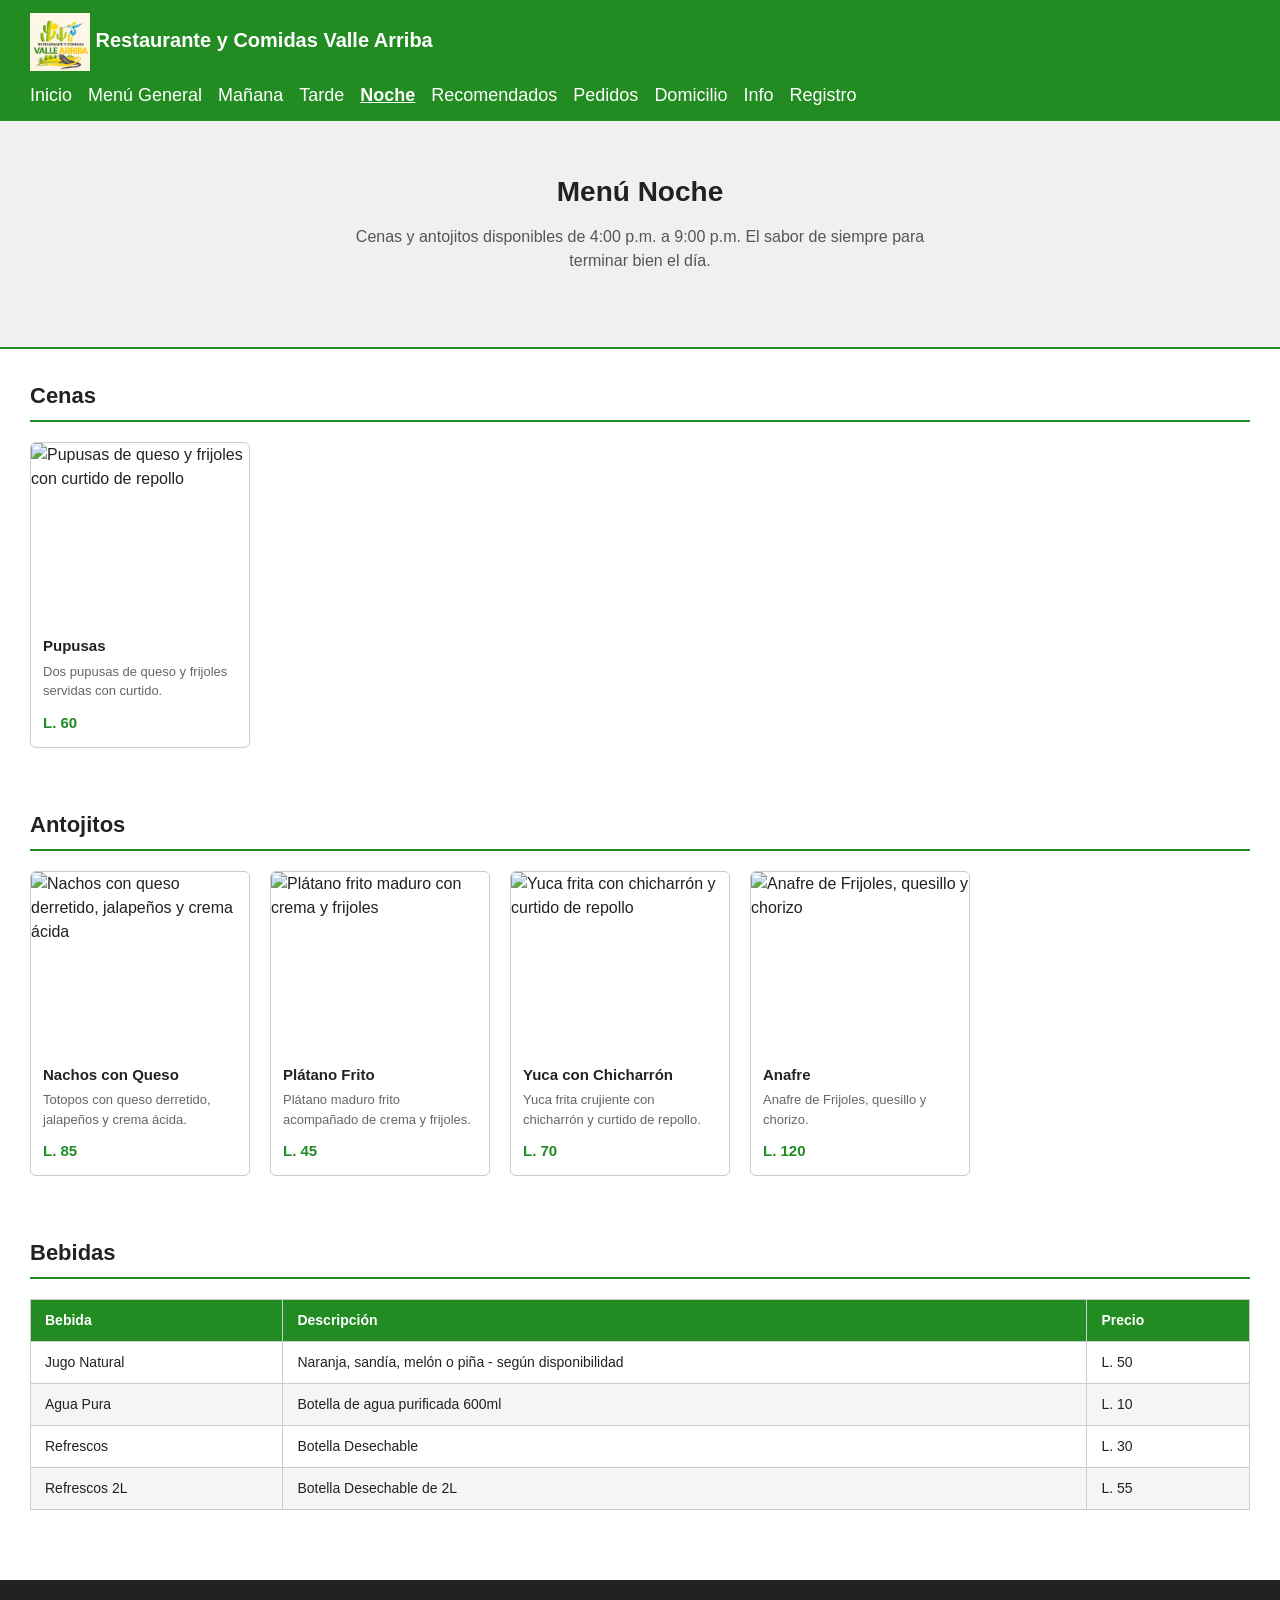
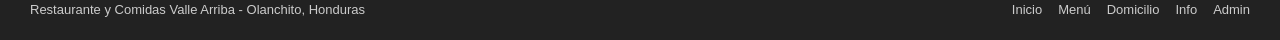
==== menu-noche.html @ 05979eeb "Add files via upload" ====
<!DOCTYPE html>
<html lang="es">
<head>
    <meta charset="UTF-8">
    <meta name="viewport" content="width=device-width, initial-scale=1.0">
    <title>Valle Arriba - Menú Noche</title>
    <link rel="stylesheet" href="css/style.css">
</head>
<body>

    <header>
        <nav>
            <span class="logo">
                <img src="img/logo.jpg" alt="Logo"> Restaurante y Comidas Valle Arriba</span>
                <input type="checkbox" id="check">
                <label class="hamburger" for="check">
                <div class="line"></div>
                <div class="line"></div>
                <div class="line"></div>
        </label>
            <ul>
                <li><a href="index.html">Inicio</a></li>
                <li><a href="menu-general.html">Menú General</a></li>
                <li><a href="menu-manana.html">Mañana</a></li>
                <li><a href="menu-tarde.html">Tarde</a></li>
                <li><a href="menu-noche.html">Noche</a></li>
                <li><a href="recomendados.html">Recomendados</a></li>
                <li><a href="pedidos.html">Pedidos</a></li>
                <li><a href="pedido-domicilio.html">Domicilio</a></li>
                <li><a href="info.html">Info</a></li>
                <li><a href="registro.html">Registro</a></li>
            </ul>
        </nav>
    </header>

    <main>

        <section class="hero">
            <h1>Menú Noche</h1>
            <p>Cenas y antojitos disponibles de 4:00 p.m. a 9:00 p.m. El sabor de siempre para terminar bien el día.</p>
        </section>

        <section class="seccion">
            <h2>Cenas</h2>
            <div class="platos">

                <article class="plato">
                    <img src="img/pupusas.jpg" alt="Pupusas de queso y frijoles con curtido de repollo">
                    <div class="plato-info">
                        <h3>Pupusas</h3>
                        <p>Dos pupusas de queso y frijoles servidas con curtido.</p>
                        <span class="precio">L. 60</span>
                    </div>
                </article>


            </div>
        </section>

        <section class="seccion">
            <h2>Antojitos</h2>
            <div class="platos">

                <article class="plato">
                    <img src="img/nachos.jpg" alt="Nachos con queso derretido, jalapeños y crema ácida">
                    <div class="plato-info">
                        <h3>Nachos con Queso</h3>
                        <p>Totopos con queso derretido, jalapeños y crema ácida.</p>
                        <span class="precio">L. 85</span>
                    </div>
                </article>

                <article class="plato">
                    <img src="img/platano-frito.jpg" alt="Plátano frito maduro con crema y frijoles">
                    <div class="plato-info">
                        <h3>Plátano Frito</h3>
                        <p>Plátano maduro frito acompañado de crema y frijoles.</p>
                        <span class="precio">L. 45</span>
                    </div>
                </article>

                <article class="plato">
                    <img src="img/yuca-frita.jpg" alt="Yuca frita con chicharrón y curtido de repollo">
                    <div class="plato-info">
                        <h3>Yuca con Chicharrón</h3>
                        <p>Yuca frita crujiente con chicharrón y curtido de repollo.</p>
                        <span class="precio">L. 70</span>
                    </div>
                </article>

                 <article class="plato">
                    <img src="img/anafre.jpg" alt="Anafre de Frijoles, quesillo y chorizo">
                    <div class="plato-info">
                        <h3>Anafre</h3>
                        <p>Anafre de Frijoles, quesillo y chorizo.</p>
                        <span class="precio">L. 120</span>
                    </div>
                </article>


            </div>
        </section>

        <section class="seccion">
            <h2>Bebidas</h2>
            <table>
                <thead>
                    <tr>
                        <th>Bebida</th>
                        <th>Descripción</th>
                        <th>Precio</th>
                    </tr>
                </thead>
                <tbody>
                    <tr>
                        <td>Jugo Natural</td>
                        <td>Naranja, sandía, melón o piña - según disponibilidad</td>
                        <td>L. 50</td>
                    </tr>
                    <tr>
                        <td>Agua Pura</td>
                        <td>Botella de agua purificada 600ml</td>
                        <td>L. 10</td>
                    </tr>
                    <tr>
                        <td>Refrescos</td>
                        <td>Botella Desechable</td>
                        <td>L. 30</td>
                    </tr>
                    <tr>
                        <td>Refrescos 2L</td>
                        <td>Botella Desechable de 2L</td>
                        <td>L. 55</td>
                    </tr>
                </tbody>
            </table>
        </section>

    </main>

    <footer>
        <p>Restaurante y Comidas Valle Arriba - Olanchito, Honduras</p>
        <ul>
            <li><a href="index.html">Inicio</a></li>
            <li><a href="menu-general.html">Menú</a></li>
            <li><a href="pedido-domicilio.html">Domicilio</a></li>
            <li><a href="info.html">Info</a></li>
            <li><a href="admin.html">Admin</a></li>
        </ul>
    </footer>

    <script src="js/main.js"></script>
</body>
</html>
---- css/style.css ----
* {
    margin: 0;
    padding: 0;
    box-sizing: border-box;
}

body {
    font-family: Arial, sans-serif;
    color: #222;
    background-color: #fff;
    font-size: 16px;
    line-height: 1.5;
}

a {
    text-decoration: none;
    color: inherit;
}

img {
    width: 100%;
    height: 180px;
    object-fit: cover;
    display: block;
}

ul {
    list-style: none;
}

header {
    background-color: #228B22;
    padding: 12px 30px;
}

header nav {
    display: flex;
    align-items: center;
    justify-content: space-between;
    flex-wrap: wrap;
    gap: 10px;
}

header .logo {
    color: white;
    font-size: 20px;
    font-weight: bold;
}

.logo img {
    width: 60px;
    height: 60px;
    object-fit: contain;
    display: inline-block;
    vertical-align: middle;
}

header nav ul {
    display: flex;
    flex-wrap: wrap;
    gap: 16px;
}

header nav ul li a {
    color: white;
    font-size: 18px;
}

header nav ul li a:hover,
header nav ul li a.activo {
    text-decoration: underline;
    font-weight: bold;
}

/*Hero*/
.hero {
    background-color: #f0f0f0;
    text-align: center;
    padding: 50px 20px;
    border-bottom: 2px solid #228B22;
}

.hero h1 {
    font-size: 28px;
    margin-bottom: 12px;
}

.hero p {
    font-size: 16px;
    color: #555;
    margin-bottom: 24px;
    max-width: 600px;
    margin-left: auto;
    margin-right: auto;
}

/*Botones*/
.btn {
    display: inline-block;
    background-color: #228B22;
    color: white;
    padding: 10px 22px;
    border-radius: 4px;
    font-size: 14px;
    margin: 4px;
    border: none;
    cursor: pointer;
    font-family: Arial, sans-serif;
}

.btn:hover {
    background-color: #1a6e1a;
}

.btn-secundario {
    background-color: #555;
}

.btn-secundario:hover {
    background-color: #333;
}

.btn-peligro {
    background-color: #b00020;
}

.btn-peligro:hover {
    background-color: #8a0018;
}

/*Para poner las secciones*/
.seccion {
    padding: 30px;
}

.seccion h2 {
    font-size: 22px;
    margin-bottom: 20px;
    padding-bottom: 8px;
    border-bottom: 2px solid #228B22;
}

/*Tarjetas de las comidas*/
.platos {
    display: flex;
    flex-wrap: wrap;
    gap: 20px;
}

.plato {
    border: 1px solid #ccc;
    border-radius: 6px;
    width: 220px;
    overflow: hidden;
}

.plato-info {
    padding: 12px;
}

.plato-info h3 {
    font-size: 15px;
    margin-bottom: 4px;
}

.plato-info p {
    font-size: 13px;
    color: #666;
    margin-bottom: 10px;
}

.precio {
    font-weight: bold;
    color: #228B22;
    font-size: 15px;
}

/*Tablas*/
table {
    width: 100%;
    border-collapse: collapse;
    margin-top: 10px;
    font-size: 14px;
}

table th,
table td {
    border: 1px solid #ccc;
    padding: 10px 14px;
    text-align: left;
}

table th {
    background-color: #228B22;
    color: white;
}

table tr:nth-child(even) {
    background-color: #f5f5f5;
}

/*Forms*/
form {
    max-width: 500px;
}

.form-grupo {
    margin-bottom: 16px;
}

.form-grupo label {
    display: block;
    font-size: 14px;
    font-weight: bold;
    margin-bottom: 4px;
}

.form-grupo input,
.form-grupo select,
.form-grupo textarea {
    width: 100%;
    padding: 9px 12px;
    border: 1px solid #ccc;
    border-radius: 4px;
    font-size: 14px;
    font-family: Arial, sans-serif;
}

.form-grupo input:focus,
.form-grupo select:focus,
.form-grupo textarea:focus {
    outline: none;
    border-color: #228B22;
}

.error-msg {
    color: #b00020;
    font-size: 12px;
    margin-top: 4px;
    display: none;
}

/*Mensajes*/
.mensaje {
    padding: 12px 16px;
    border-radius: 4px;
    margin-bottom: 16px;
    font-size: 14px;
    display: none;
}

.mensaje-exito {
    background-color: #e6f4e6;
    border: 1px solid #228B22;
    color: #1a5c1a;
}

.mensaje-error {
    background-color: #fde8ec;
    border: 1px solid #b00020;
    color: #b00020;
}

/*Footer*/
footer {
    background-color: #222;
    color: #ccc;
    padding: 20px 30px;
    margin-top: 40px;
    display: flex;
    justify-content: space-between;
    align-items: center;
    flex-wrap: wrap;
    gap: 10px;
    font-size: 13px;
}

footer ul {
    display: flex;
    flex-wrap: wrap;
    gap: 16px;
}

footer ul li a {
    color: #ccc;
}

footer ul li a:hover {
    color: white;
}

.hamburger {
    display: none;
}

#check {
    display: none;
}

/*Parte Responsive*/
@media (max-width: 768px) {

     #check {
        display: none;
    }

    .hamburger {
        display: flex;
        flex-direction: column;
        gap: 5px;
        cursor: pointer;
    }

    .hamburger .line {
        width: 25px;
        height: 3px;
        background-color: white;
    }

    header nav ul {
        display: none;
        width: 100%;
        flex-direction: column;
    }

    #check:checked ~ ul {
        display: flex;
    }

    header nav {
        flex-direction: column;
        align-items: flex-start;
    }

    header nav ul {
        gap: 10px;
    }

    .hero h1 {
        font-size: 22px;
    }

    .platos {
        justify-content: center;
    }

    .plato {
        width: 100%;
        max-width: 340px;
    }

    table {
        font-size: 12px;
    }

    table th,
    table td {
        padding: 7px 8px;
    }

    footer {
        flex-direction: column;
        align-items: flex-start;
    }
}
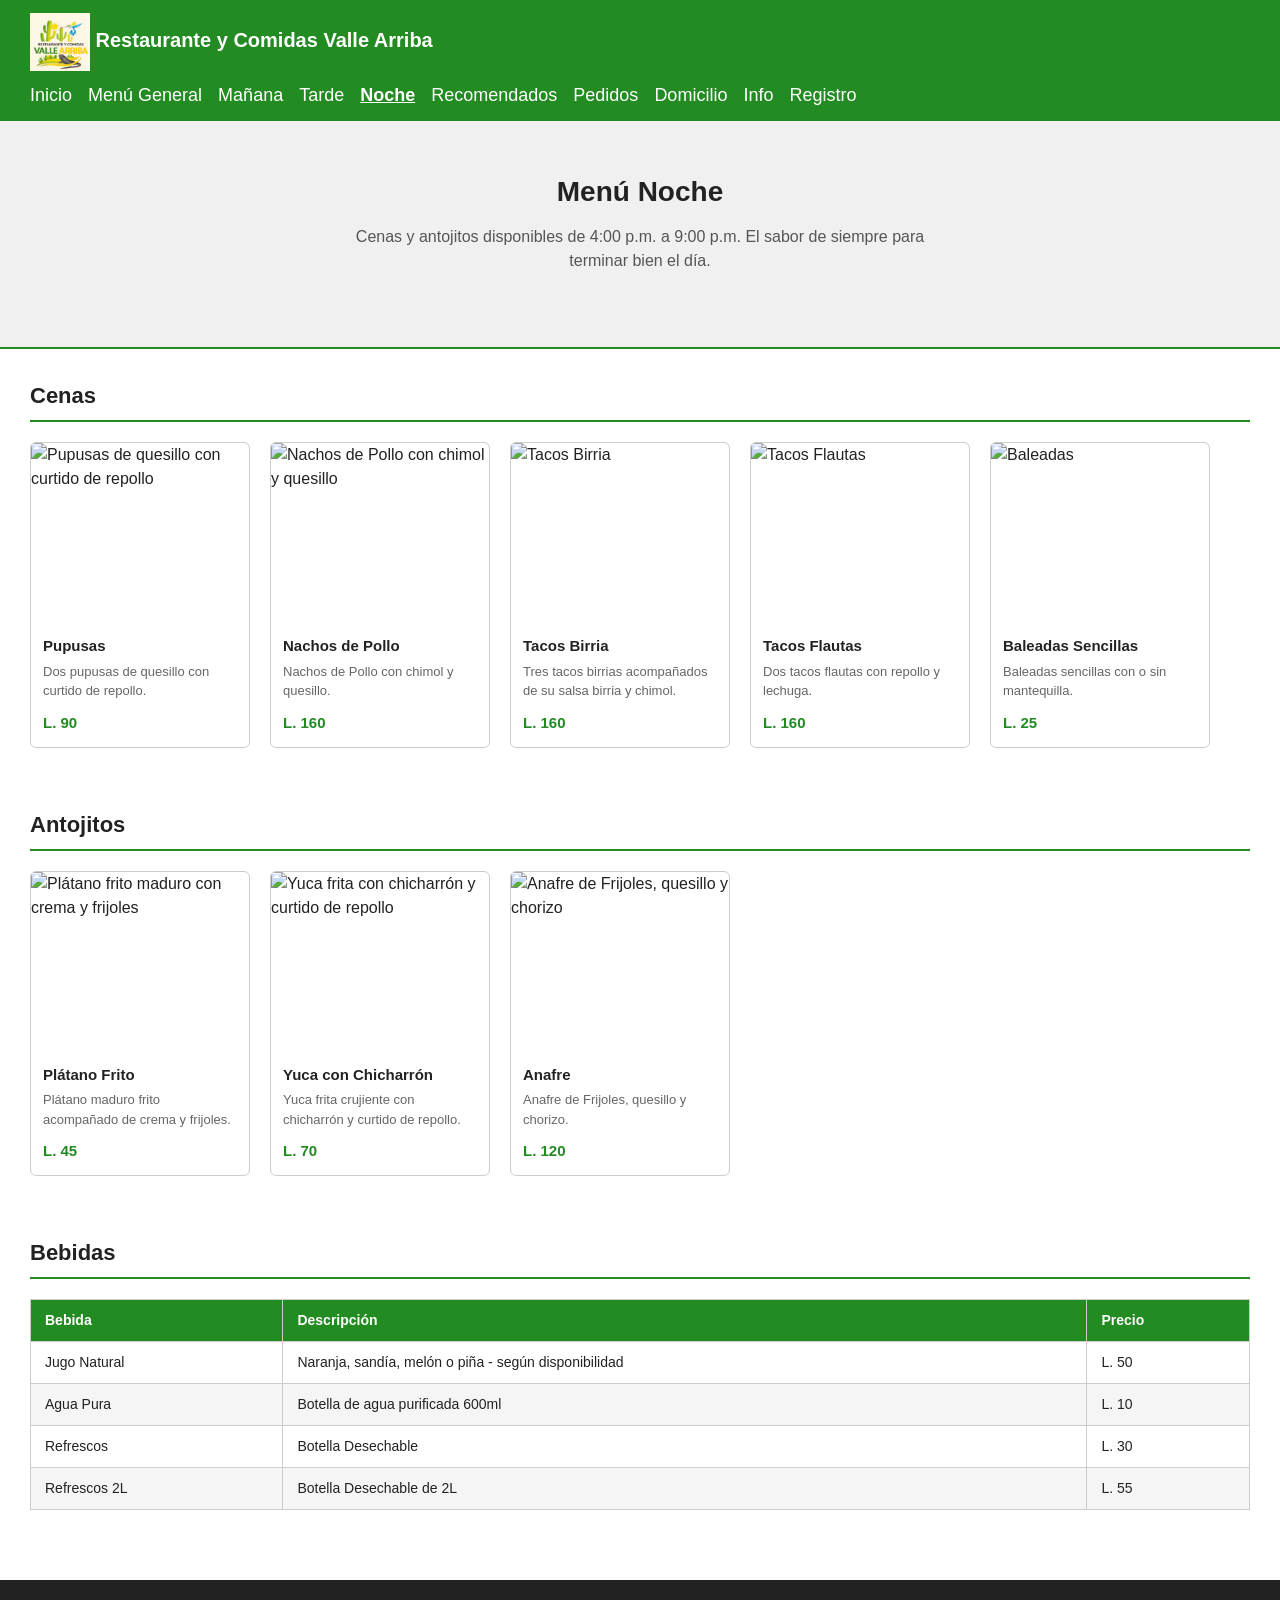
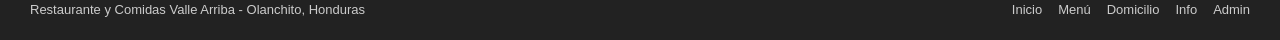
==== commit 8117ac1b: "Add files via upload" ====
--- a/menu-noche.html
+++ b/menu-noche.html
@@ -45,14 +45,49 @@
             <div class="platos">
 
                 <article class="plato">
-                    <img src="img/pupusas.jpg" alt="Pupusas de queso y frijoles con curtido de repollo">
+                    <img src="img/pupusas.jpg" alt="Pupusas de quesillo con curtido de repollo">
                     <div class="plato-info">
                         <h3>Pupusas</h3>
-                        <p>Dos pupusas de queso y frijoles servidas con curtido.</p>
-                        <span class="precio">L. 60</span>
+                        <p>Dos pupusas de quesillo con curtido de repollo.</p>
+                        <span class="precio">L. 90</span>
                     </div>
                 </article>
 
+                <article class="plato">
+                    <img src="img/nachos.jpg" alt="Nachos de Pollo con chimol y quesillo">
+                    <div class="plato-info">
+                        <h3>Nachos de Pollo</h3>
+                        <p>Nachos de Pollo con chimol y quesillo.</p>
+                        <span class="precio">L. 160</span>
+                    </div>
+                </article>
+
+                <article class="plato">
+                    <img src="img/tacos-birria.jpg" alt="Tacos Birria">
+                    <div class="plato-info">
+                        <h3>Tacos Birria</h3>
+                        <p>Tres tacos birrias acompañados de su salsa birria y chimol.</p>
+                        <span class="precio">L. 160</span>
+                    </div>
+                </article>
+
+                <article class="plato">
+                    <img src="img/tacos-flauta.jpg" alt="Tacos Flautas">
+                    <div class="plato-info">
+                        <h3>Tacos Flautas</h3>
+                        <p>Dos tacos flautas con repollo y lechuga.</p>
+                        <span class="precio">L. 160</span>
+                    </div>
+                </article>
+
+                <article class="plato">
+                    <img src="img/baleadas.jpg" alt="Baleadas">
+                    <div class="plato-info">
+                        <h3>Baleadas Sencillas</h3>
+                        <p>Baleadas sencillas con o sin mantequilla.</p>
+                        <span class="precio">L. 25</span>
+                    </div>
+                </article>
 
             </div>
         </section>
@@ -61,14 +96,7 @@
             <h2>Antojitos</h2>
             <div class="platos">
 
-                <article class="plato">
-                    <img src="img/nachos.jpg" alt="Nachos con queso derretido, jalapeños y crema ácida">
-                    <div class="plato-info">
-                        <h3>Nachos con Queso</h3>
-                        <p>Totopos con queso derretido, jalapeños y crema ácida.</p>
-                        <span class="precio">L. 85</span>
-                    </div>
-                </article>
+                
 
                 <article class="plato">
                     <img src="img/platano-frito.jpg" alt="Plátano frito maduro con crema y frijoles">
